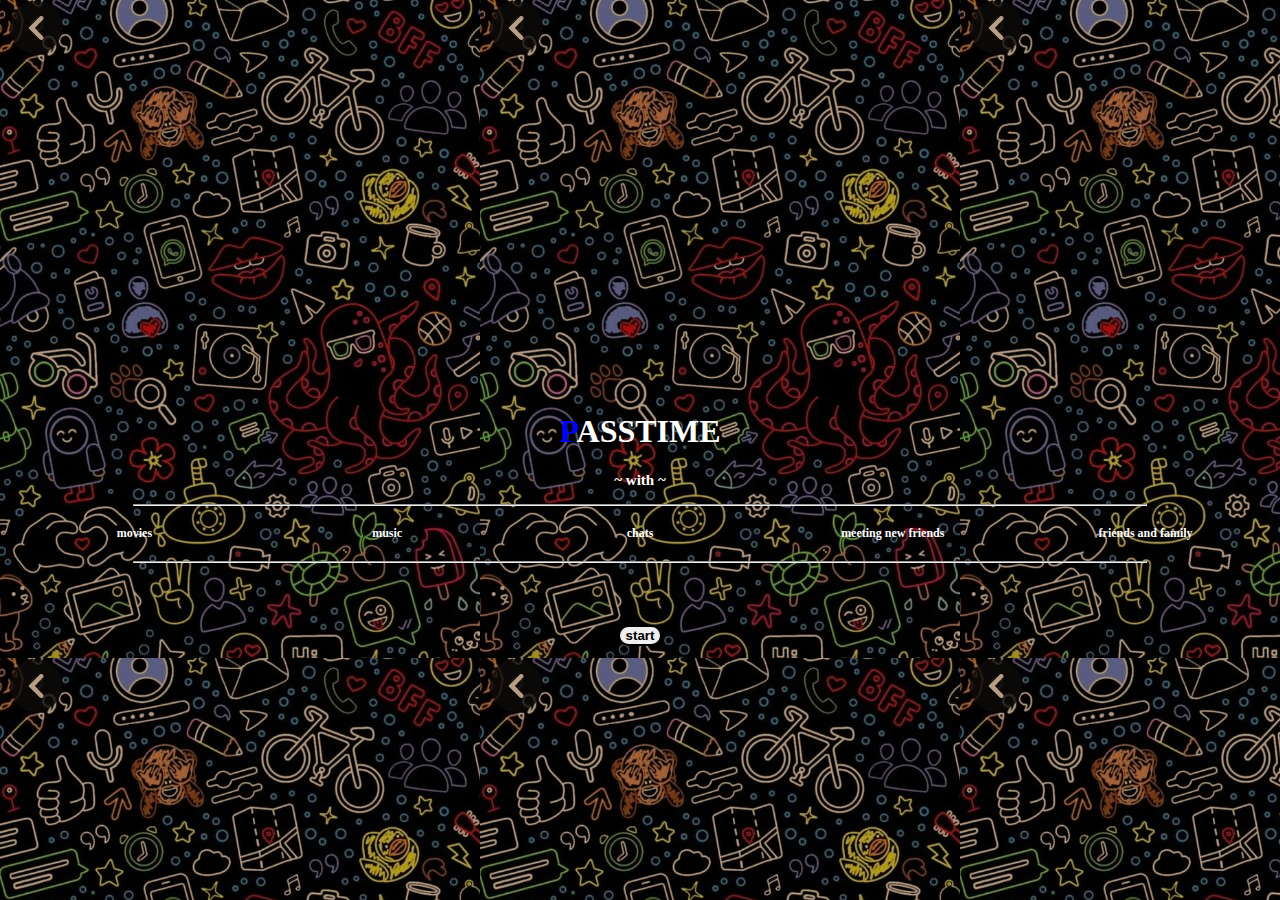
==== index.html @ 78a94297 "Add files via upload" ====
<!DOCTYPE html>
<html lang="en">
<head>
    <meta charset="UTF-8">
    <meta http-equiv="X-UA-Compatible" content="IE=edge">
    <meta name="viewport" content="width=device-width, initial-scale=1.0">
           <link rel="stylesheet" href="index.css">
    <title>cover page</title>
</head>
<body> 

<h1 class="head">PASSTIME</h1>
<p class="par">~ with ~</p>
<hr class="hr">
<container>
  <p class="flex">movies</p>
    <p class="flex">music</p>
      <p class="flex">chats</p>
        <p class="flex">meeting new friends</p>
      <p class="flex">friends and family</p>
      
      </container>
      <hr class="hr">
      <br><br><br>
      
      <a href="login.html">
      <button class="btn">start</button>
      </a>
</body>
</html>
---- index.css ----
a{
  color:white;
}
body{
  text-align:center;
  padding-top:30%;
  color:white;
  background-image:url("ani.jpg");
  -webkit-animation: top 2s normal ease-in-out 0s 1 both;
}

.btn{
  font-weight:bolder;
     flex:1;
     border-radius:15px;
     text-align:center;
     border:2px solid black;
}
container{
  display:flex;
  width:100%;
  justify-content:space-around;
  flex-wrap:wrap;
}
.flex{
  flex:1;
}
.head::first-letter{
  color:blue;
}
.head{
  text-align:center;
}
.hr{
  width:80%;
}
p{
  font-size:12px;
  font-weight:bolder;
}
.par{
  text-align:center;
  font-size:15px;
}

   @-webkit-keyframes top{
  from{
  -ms-webkit-transform:translate(1000px, 0px);
  -webkit-transform:translate(1000px, 0px);
  transform:translate(1000px, 0px);
}
}
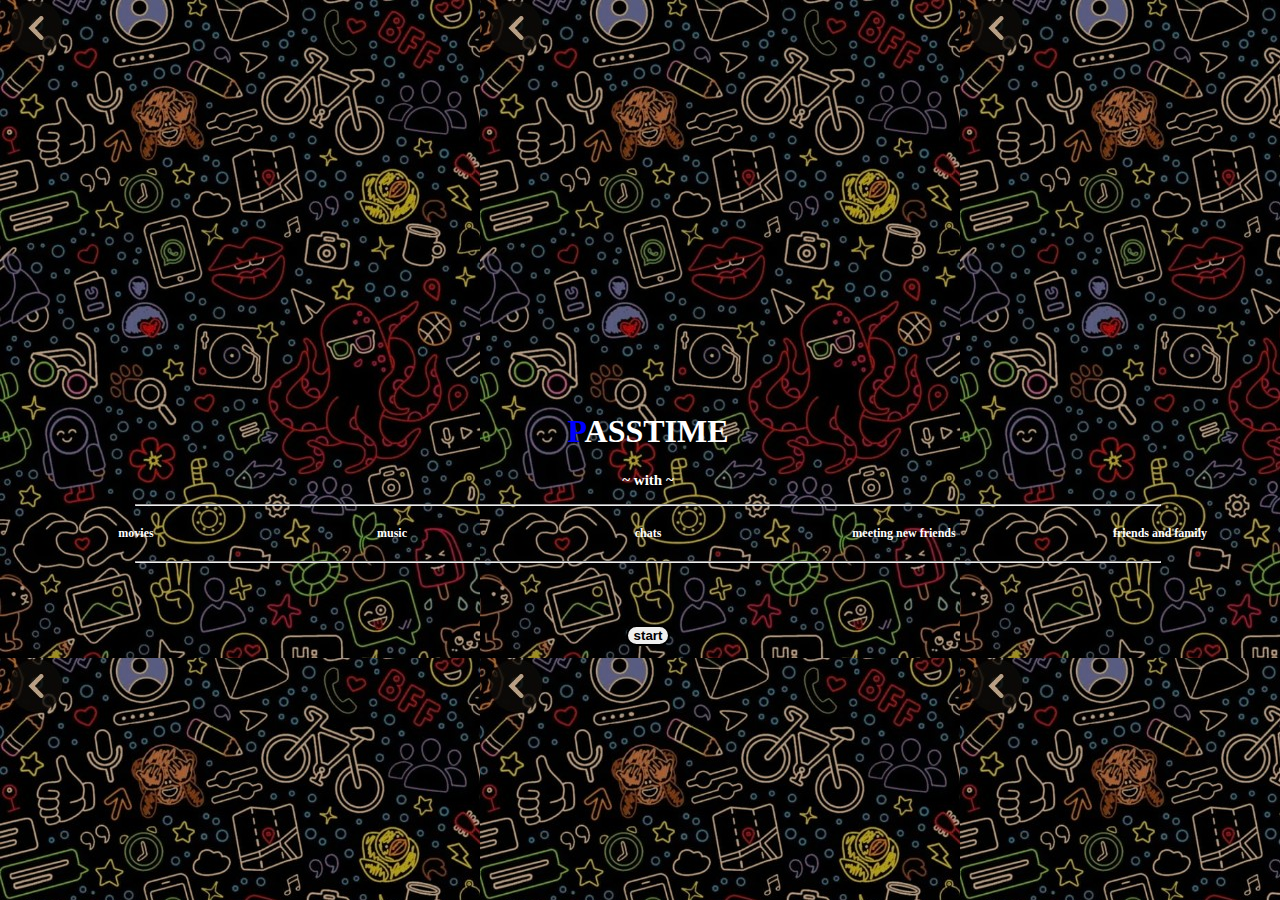
==== commit 500307ca: "Add files via upload" ====
--- a/index.html
+++ b/index.html
@@ -26,5 +26,25 @@
       <a href="login.html">
       <button class="btn">start</button>
       </a>
+      
+      <br>
+
+</div>
+
+
+
+
+
+
+<!--
+iOS Update based on the new video politics for ios (https://webkit.org/blog/6784/new-video-policies-for-ios)
+adding playsinline will allow the video to autoplay - if the video has no audio or is set to muted
+
+Video:   https://pixabay.com
+Filters: https://bennettfeely.com/filters/
+-->
+
+     <py-script src="/my.py"></py-script>
 </body>
+
 </html>--- a/index.css
+++ b/index.css
@@ -3,6 +3,9 @@
   color:white;
 }
 body{
+  width:100%;
+  height:10vh;
+  overflow: hidden;
   text-align:center;
   padding-top:30%;
   color:white;
